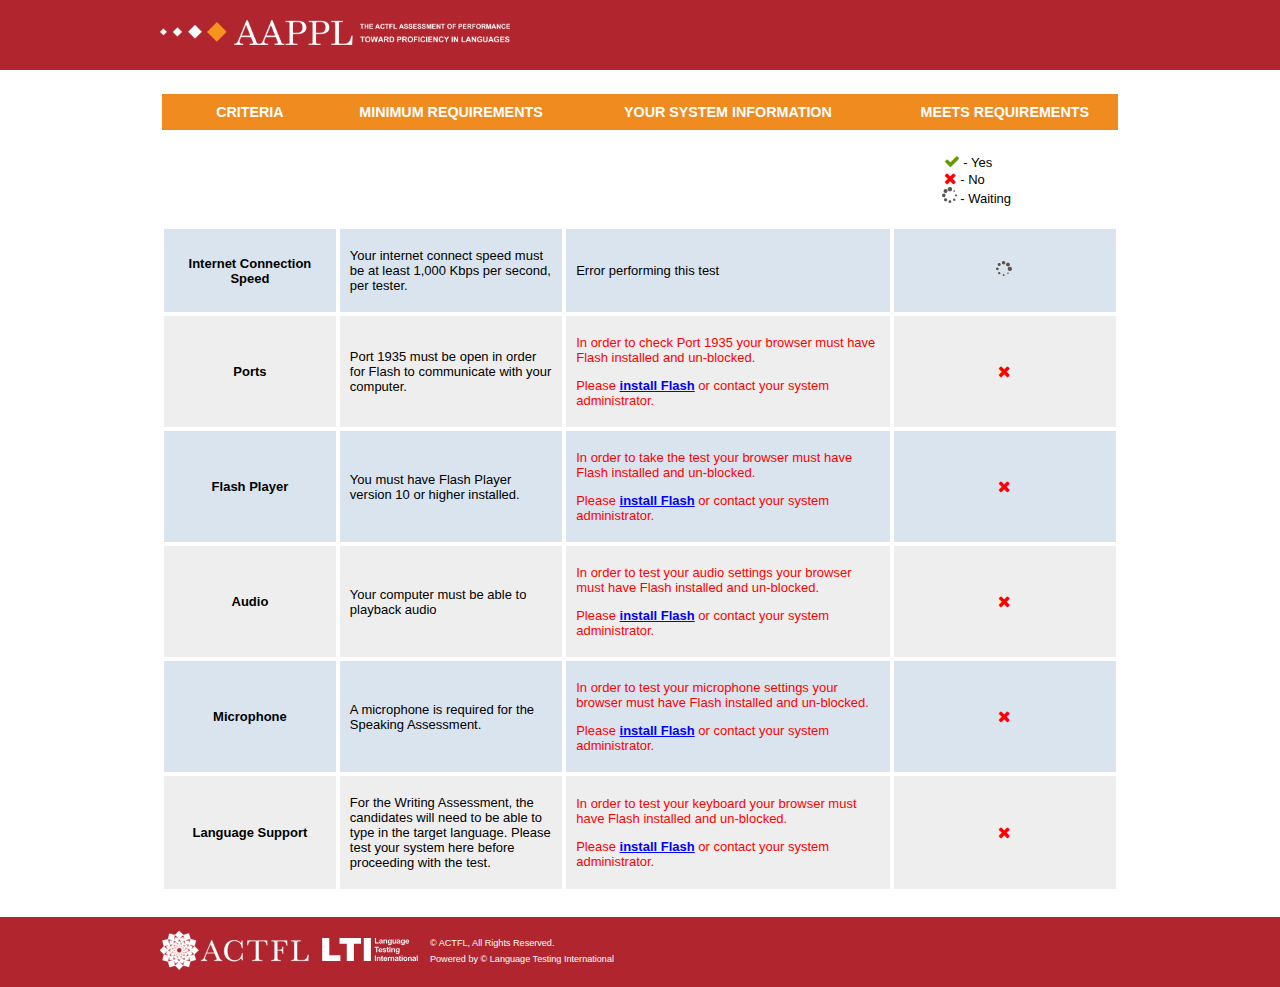
==== stand-alone.html @ 020218aa "New system check stand alone page" ====
<!DOCTYPE html>
<!--
******************************************************************************************
Description: This page performs the following checks on the client:
	1) Browser Name and Version with OS
	2) Screen Resolution
	3) Javascript Enabled and Version
	4) Cookies Enabled
	5) Bandwidth Speed
	6) Flash Player Installed and Version
	7) Microphone Test
	8) Target Language

04/10/03 Olga Perrone, Original work
06/16/09 Design by Smith Originals for AAPPL--http://aappl.lti-inc.net
01/26/10 Updates for IE 6 issues
04/21/10 Removed QuickTime
******************************************************************************************
-->

<!--[if lte IE 8 ]><html class="ie ie8" lang="en-US"> <![endif]-->
<!--[if IE 9 ]><html class="ie ie9" lang="en-US"> <![endif]-->
<!--[if IE ]><html class="ie" lang="en-US"> <![endif]-->
<!--[if (gt IE 9)|!(IE)]><!--><html lang="en-US"><!--<![endif]-->

<head>
<meta http-equiv="Content-Type" content="text/html; charset=ISO-8859-1">
<meta http-equiv="pragma" content="no-cache" />
<meta http-equiv="cache-control" content="no-cache, no-store, must-revalidate" />
<meta HTTP-EQUIV="expires" CONTENT="0">

<link rel="stylesheet" href="//maxcdn.bootstrapcdn.com/font-awesome/4.2.0/css/font-awesome.min.css" />
<link rel="stylesheet" href="css/normalize.css"/>	
<!-- <link rel="stylesheet" href="http://aappldemo.actfltesting.org/css/aappl-test.css" /> -->
<link rel="stylesheet" href="css/system-check.css"/>	

<script type="text/javascript" src="//ajax.googleapis.com/ajax/libs/jquery/1.11.1/jquery.min.js"></script>
<script type="text/javascript" src="js/system-check.js"></script>

<script src="js/swfobject.js"></script>

<title>AAPPL System Check</title>

</head>
<body>

	<div class="wrap">
		<div class="main">
			
			<div class="header">
				<div class="container">
					<img class="aappl-logo" src="media/logo.png" />
				</div>
			</div><!-- end head -->
			
			<div class="content">
				<div class="container">
					
					<div id="pass-message-top" class="panel system-msg pass hide">
						<div class="panel-content">
							<i class="fa fa-check"></i> <p>Congratulations! You have passed all of the system checks.</p>
						</div>
					</div>
					
					<div id="fail-message-top" class="panel system-msg error hide">
						<i class="fa fa-times"></i> <p>Your computer does not meet the minimum requirements. Please contact your system administrator for support.</p>
					</div>

					<noscript>
						<div class="panel system-msg error">
							<i class="fa fa-times"></i> <p>In order to perform the system check and take the AAPPL Test, you must have javascript enabled. Please contact your system administrator.</p>
						</div>
					</noscript>
					
					<table id="system-check" class="system-check-table hide">
						<thead>
							<tr>
								<th>CRITERIA</th>
								<th>MINIMUM REQUIREMENTS</th>
								<th>YOUR SYSTEM INFORMATION</th>
								<th>MEETS REQUIREMENTS</th>
							</tr>
						</thead>
						<tbody>
							<tr>
								<td colspan="3"></td>
								<td>
									<ul class="icon-key">
										<li><i class="fa fa-check"></i> - Yes</li>
										<li><i class="fa fa-times"></i> - No</li>
										<li><i class="waiting-static"></i> - Waiting</li>
									</ul>
								</td>
							</tr>
							
							<!--****************************** ROW 1 - Bandwidth ******************************-->						 
							<tr>
								<td>Internet Connection Speed</td>
								<td><p>Your internet connect speed must be at least <span id="min-connection"></span> Kbps per second, per tester.</p></td>
								<td>
									<p id="progress"></p>
									<div class="error-msg hide">
										<p>Your internet connection speed is not fast enough to take the test. Please contact your system administrator.</p>
									</div>
								</td>
								<td id="bandwidthCheckImg"><i class="check-status waiting"></i></td>
							</tr>
							
							<!--****************************** ROW 2 - Ports ******************************--> 
							<tr>
								<td>Ports</td>
								<td><p>Port 1935 must be open in order for Flash to communicate with your computer.</p></td>
								<td>
									<div class="displayFlash">
										<div id="portCheckMsg"></div>
										<div id="portCheck"></div>
									</div>
									<div class="installFlash error-msg">
										<p>In order to check Port 1935 your browser must have Flash installed and un-blocked.</p> 
										<p>Please <a href="http://www.adobe.com/go/getflashplayer" target="_blank">install Flash</a> or contact your system administrator.</p>
									</div>
									<div class="upgradeFlash error-msg">
										<p>In order to check Port 1935 you must have the latest version of Flash.</p>
										<p>Please <a href="http://www.adobe.com/go/getflashplayer" target="_blank">upgrade Flash</a> or contact your system administrator.</p>
									</div>
								</td>
								<td id="portsCheckImg"><i class="check-status waiting"></i></td>
							</tr>

							<!--****************************** ROW 3 - Flash Player ******************************-->							 
							<tr>
								<td>Flash Player</td>
								<td><p>You must have Flash Player version <span class="min-version-number"></span> or higher installed.</p></td>
								<td>
									<div class="displayFlash"><p>Flash Player version <span id="version-number"></span></p></div>
									<div class="installFlash error-msg">
										<p>In order to take the test your browser must have Flash installed and un-blocked.</p> 
										<p>Please <a href="http://www.adobe.com/go/getflashplayer" target="_blank">install Flash</a> or contact your system administrator.</p>
									</div>
									<div class="upgradeFlash error-msg">
										<p>Flash Player version <span id="version-number-low"></span> is installed. In order to take the test your browser must have the latest version of Flash.</p>
										<p>Please <a href="http://www.adobe.com/go/getflashplayer" target="_blank">upgrade Flash</a> or contact your system administrator.</p>
									</div>
								</td>
								<td id="flashCheckImg"><i class="check-status waiting"></i></td>
							</tr>

							<!--****************************** ROW 4 - MP3 Audio ******************************-->
							<tr>
								<td>Audio</td>
								<td><p>Your computer must be able to playback audio</p></td>
								<td>
									<div class="displayFlash">
										<div class="flash-control">
											<div id="audioPlayer"></div>
										</div>
										<p class="audio-instructions">Click <span class="play-text">Play</span> to test your audio.</p>
										<div id="audio-dialog" class="confirmation">
											<p>Were you able to listen to the audio?</p>
											<a class="generic-button passCheck disabled">Yes</a><a class="generic-button failCheck disabled">No</a>
										</div>
										<div class="error-msg hide">
											<p>Before you begin the test, please contact your system administrator to correctly configure your audio settings.</p>
										</div>
									</div>
									<div class="installFlash error-msg">
										<p>In order to test your audio settings your browser must have Flash installed and un-blocked.</p>
										<p>Please <a href="http://www.adobe.com/go/getflashplayer" target="_blank">install Flash</a> or contact your system administrator.</p>
									</div>
									<div class="upgradeFlash error-msg">
										<p>In order to test your audio settings your browser must have the latest version of Flash.</p>
										<p>Please <a href="http://www.adobe.com/go/getflashplayer" target="_blank">upgrade Flash</a> or contact your system administrator.</p>
									</div>			
								</td>
								<td id="MP3CheckImg"><i class="check-status waiting"></i></td>
							</tr>
							
							<!--****************************** ROW 5 - Microphone ******************************-->
							<tr>
								<td>Microphone</td>
								<td><p>A microphone is required for the Speaking Assessment.</p></td>
								<td>
									<div class="displayFlash">
										<div id="MicFlashDiv">
											<div class="flash-control">
												<div id="micCheck"></div>
											</div>
											<ol class="mic-instructions">
												<li>Click '<strong>Allow</strong>', if prompted by your browser.</li>
												<li>Click <span class="record-text">Record</span> and talk into your microphone.</li>
												<li>Click <span class="stop-text">Stop</span> when you are done recording.</li>
												<li>Click <span class="listen-text">Listen</span> to hear your recorded voice.</li>
											</ol>
											<div id="mic-dialog" class="confirmation">
												<p>Were you able to record your voice?</p>
												<a class="generic-button passCheck disabled">Yes</a><a class="generic-button failCheck disabled">No</a>
											</div>
											<div class="error-msg hide">
												<p>Before you begin the test, please contact your system administrator to correctly configure your microphone settings.</p>
											</div>											
										</div>
										<div id="NoMicDiv" class="hide">
											<div id="no-mic-dialog" class="confirmation">
												<p>Are you taking a Speaking Assessment?</p>
												<a class="generic-button failCheck">Yes</a><a class="generic-button passCheck">No</a>
											</div>											
											<div class="error-msg hide">
												<p>In order to take a Speaking Assessment your computer is required to have a working microphone.</p>
												<p>Please contact your system administrator to connect a microphone to your computer.</p>
											</div>
										</div>
									</div>
									<div class="installFlash error-msg">
										<p>In order to test your microphone settings your browser must have Flash installed and un-blocked.</p>
										<p>Please <a href="http://www.adobe.com/go/getflashplayer" target="_blank">install Flash</a> or contact your system administrator.</p>
									</div>
									<div class="upgradeFlash error-msg">
										<p>In order to test your microphone settings your browser must have the latest version of Flash.</p>
										<p>Please <a href="http://www.adobe.com/go/getflashplayer" target="_blank">upgrade Flash</a> or contact your system administrator.</p>
									</div>
								</td>
								<td id="microphoneCheckImg"><i class="check-status waiting"></i></td>
							</tr>

							<!--****************************** ROW 6 - Target Language ******************************-->
							<tr>
								<td>Language Support</td>
								<td><p>For the Writing Assessment, the candidates will need to be able to type in the target language. Please test your system here before proceeding with the test.</p></td>
								<td>
									<div class="displayFlash">
										<p>Try typing in the box below using the target language. Click on the buttons to change the direction of the text.</p>
										<div class="flash-control">
											<div id="keyboardCheck"></div>
										</div>
										<p>
											See Keyboard Setup/Use Instructions<br />
											<a href="http://symbolcodes.tlt.psu.edu/bylanguage/arabic.html#win" target="_blank">Arabic</a> <a href="http://symbolcodes.tlt.psu.edu/bylanguage/chinese.html#keyboard" target="_blank">Chinese</a> <a href="http://symbolcodes.tlt.psu.edu/bylanguage/french.html#winalt" target="_blank">French</a> <a href="http://symbolcodes.tlt.psu.edu/bylanguage/german.html#winalt" target="_blank">German</a> <a href="http://symbolcodes.tlt.psu.edu/bylanguage/russian.html#keyboard" target="_blank">Russian</a> <a href="http://symbolcodes.tlt.psu.edu/bylanguage/spanish.html#winalt" target="_blank">Spanish</a>
										</p>
										<div class="confirmation">
											<p>Can you type in the box above using the target language?</p>
											<a class="generic-button passCheck">Yes</a><a class="generic-button failCheck">No</a>
										</div>
										<div class="error-msg hide">
											<p>Before you begin the test, please contact your system administrator to correctly configure your keyboard settings.</p>
										</div>
									</div>
									<div class="installFlash error-msg">
										<p>In order to test your keyboard your browser must have Flash installed and un-blocked.</p>
										<p>Please <a href="http://www.adobe.com/go/getflashplayer" target="_blank">install Flash</a> or contact your system administrator.</p>
									</div>
									<div class="upgradeFlash error-msg">
										<p>In order to test your keyboard your browser must have the latest version of Flash.</p>
										<p>Please <a href="http://www.adobe.com/go/getflashplayer" target="_blank">upgrade Flash</a> or contact your system administrator.</p>
									</div>			
								</td>
								<td id="languageCheckImg"><i class="check-status waiting"></i></td>
							</tr>
	
						</tbody>
					</table>

					<div id="pass-message-bottom" class="panel system-msg pass hide">
						<div class="panel-content">
							<i class="fa fa-check"></i> <p>Congratulations! You have passed all of the system checks.</p>
						</div>
					</div>
					
					<div id="fail-message-bottom" class="panel system-msg error hide">
						<div class="panel-content">
							<i class="fa fa-times"></i> <p>Your computer does not meet the minimum requirements. Please contact your system administrator for support.</p>
						</div>
					</div>					
				
				</div><!-- end container -->
			</div><!-- end content -->
			
		</div><!-- end main-content -->
	</div><!-- end wrap -->
	
	<div class="footer">
		<div class="container">			
			<div class="footer-col">
				<img class="actfl-footer-logo" src="media/logo-sm-actfl.png" />
			</div>
			<div class="footer-col">
				<object class="lti-footer-logo"  type="image/svg+xml" data="media/LTI-logo-white.svg"><span class="lti-footer-logo"><img src="media/LTI-logo-white.png" /></span></object>
			</div>			
			<span class="footer-col footer-copy">
				<p>&copy; ACTFL, All Rights Reserved.</p>
				<p>Powered by &copy; Language Testing International</p>
			</span>
		</div>
	</div><!-- end footer -->

</body>
</html>
---- css/system-check.css ----
/*********************** Font Sizes ***********************/
body {
		font-size: 13px;
}

h2 {
	font-size: 2em;
}

h3 {
	font-size: 1.3em;
}

h4 {
	font-size: 1em;
}

a {
	font-weight: bold;
	color: #00f;
}

.footer .footer-copy p {
	font-size: 0.7em;	
	line-height: .7em;
}

/*********************** End Font Sizes ***********************/

/*********************** Content Styles ***********************/

.system-check-panel {
	width: 400px;
	margin: 24px auto 0;
}

.system-msg {
	border-left: 12px solid;
	margin: 24px auto 0;
}

	.system-msg.error {
		border-color: #f00;
	}

	.system-msg.error .fa {
		color: #f00;
	}

	.system-msg.pass {
		border-color: #690;
	}

	.system-msg.pass  .fa {
		color: #690;
	}

	.system-msg .fa {
		float: left;
		margin: 10px 6px 0 -10px;
		font-size: 1.5em;
	}

	.system-msg p {
		padding: 12px 0 0 16px;
		margin: 0;
		text-align: center;
		font-size: 1.2em;
		font-weight: bold;
	}

/*~*~*~*~*~*~*~* Row/Column Styles *~*~*~*~*~*~*~*/

.system-check-table {
	width: 100%;
	margin-top: 24px;
	border-collapse:collapse;
}

.system-check-table th {
	background-color: #f08b20;
	color: #fff;
	font-size: 1.1em;
	padding: 10px 0;
}

.system-check-table tbody {
	font-size: 1em;
}

.system-check-table tbody td {
	border: 4px solid #fff;	
}

.system-check-table td {
	padding: 6px 10px;
}

.system-check-table tr:nth-child(odd) {
	background-color: #eee;
}

.system-check-table tr:nth-child(even) {
	background-color: #d9e4ee;
}

.system-check-table tr:nth-child(1) {
	background-color: #fff;
}

.system-check-table tr td:nth-child(1) {
	width: 150px;
	text-align: center;
	font-weight: bold;
}

.system-check-table tr td:nth-child(2) {
	width: 200px;
}

.system-check-table tr td:nth-child(3) {
	width: 300px;
}

.system-check-table tr td:nth-child(4) {
	text-align: center;
}

/*~*~*~*~*~*~*~* Generic Panel *~*~*~*~*~*~*~*/

.panel 
{
    background-color: #eee;
    padding: 0 20px 10px;
    -webkit-border-radius: 6px;
    -moz-border-radius: 6px;
    border-radius: 6px;
    box-shadow: 0 1px 1px 0 #999;
    -webkit-box-shadow: 0 1px 1px 0 #999;
}


	.panel .panel-title {
		background-color: #B0252E;
		margin: 0 -20px 0;
		padding: 0 20px 10px;
		height: 30px;
		color: #fff;
		-webkit-border-top-left-radius: 6px;
		-webkit-border-top-right-radius: 6px;
		-moz-border-radius-topleft: 6px;
		-moz-border-radius-topright: 6px;
		border-top-left-radius: 6px;
		border-top-right-radius: 6px;
	}

		.panel .panel-title h3 {
			margin: 0;
			padding: 0;
			line-height: 40px;
		}

		.panel .panel-title .aappl-icon {
			margin-right: 12px;
		}
		
	.panel .panel-content {
		line-height: 19px;
	}

/*~*~*~*~*~*~*~* Cofirmation Dialog *~*~*~*~*~*~*~*/

.confirmation {
	text-align: center;
	/*font-size: 1.2em;*/
	font-weight: bold;
	margin-bottom: 4px;
}

.confirmation p {
	margin-bottom: 6px;
}

.system-check-panel .generic-button,
.system-check-table .generic-button {
	display: inline-block;
	padding: 4px 24px;
	font-weight: normal;
	text-decoration: none;
	color: #000;
	border: 1px solid #999;
	background: rgb(238,238,238); /* Old browsers */
	background: -moz-linear-gradient(top,  rgba(238,238,238,1) 0%, rgba(204,204,204,1) 100%); /* FF3.6+ */
	background: -webkit-gradient(linear, left top, left bottom, color-stop(0%,rgba(238,238,238,1)), color-stop(100%,rgba(204,204,204,1))); /* Chrome,Safari4+ */
	background: -webkit-linear-gradient(top,  rgba(238,238,238,1) 0%,rgba(204,204,204,1) 100%); /* Chrome10+,Safari5.1+ */
	background: -o-linear-gradient(top,  rgba(238,238,238,1) 0%,rgba(204,204,204,1) 100%); /* Opera 11.10+ */
	background: -ms-linear-gradient(top,  rgba(238,238,238,1) 0%,rgba(204,204,204,1) 100%); /* IE10+ */
	background: linear-gradient(to bottom,  rgba(238,238,238,1) 0%,rgba(204,204,204,1) 100%); /* W3C */
	filter: progid:DXImageTransform.Microsoft.gradient( startColorstr='#eeeeee', endColorstr='#cccccc',GradientType=0 ); /* IE6-9 */
}

.system-check-panel .generic-button:hover,
.system-check-table .generic-button:hover {
	border: 1px solid #333;
	cursor: pointer;
	color: #000;
}

.system-check-panel .generic-button.disabled,
.system-check-table .generic-button.disabled {
	cursor: default;
	background: #ddd;
	color: #ccc;
	border: 1px solid #ccc;
}

.passCheck, .failCheck {
	margin: 0 2px;
}

/*~*~*~*~*~*~*~* Pass/Fail Icons *~*~*~*~*~*~*~*/

.icon-key {
	list-style: none;
}

.system-check-table .fa {
	font-size: 16px;
}

.system-check-table .fa-check {
	color: #690;
}

.system-check-table .fa-times {
	color: #f00;
}

.system-check-table .waiting:before {
	display: inline-block;
	margin-left: -2px;
	content: url(../media/waiting.gif);
}

.system-check-table .waiting-static:before {
	display: inline-block;
	margin-left: -2px;
	content: url(../media/waiting-static.png);
}

/*~*~*~*~*~*~*~* Flash Controls *~*~*~*~*~*~*~*/

.installFlash,
.upgradeFlash,
.displayFlash {
	display: none;
}

.flash-control,
#keyboardCheck {
	display: block;
	text-align: center;
	margin: 0 auto;
	position: relative; 
}	

/*~*~*~*~*~*~*~* Mic/Audio Instructions *~*~*~*~*~*~*~*/

.audio-instructions {
	text-align: center;
}

ol.mic-instructions {
	padding-left: 12px;	
}

ol.mic-instructions li {		
	margin: 0 auto;
	text-align: left;
	line-height: 16px;
}

.record-text,
.stop-text,
.listen-text,
.play-text {
	font-weight: bold;
}

.record-text {
	color: #f00;
}

.stop-text {
	color: #f90; 
}

.listen-text {
	color: #c3c;
}

.play-text {
	color: #690; 
}

/*~*~*~*~*~*~*~* General Styles *~*~*~*~*~*~*~*/

.centered {
	text-align: center;
}

.error-msg {
	color: #f00;
}

.no-script-message {
	margin-top: 30px;
	text-align: center;
}

.show {
	display: block;
}

.hide {
	display: none;
}

/*********************** End Content Styles ***********************/

/*********************** begin header ***********************/

.header {
	background-color: #B0252E;
	height: 70px;
}

.header .container {
	padding: 0 6px;
}

.aappl-logo {
	width: 350px;
	margin-top: 14px;
}

/*********************** end header ***********************/

/*********************** begin footer ***********************/

.footer {
	background-color: #B0252E;
	color: #fff;
}

	.footer .container {
		padding: 14px 6px;
	}

	.footer .footer-col {
		float: left;
		margin-right: 12px;
	}

	.footer .lti-footer-logo {
		display: block;
		margin-top: 7px;
		width: 96px;
		height: 23px;
	}

/*********************** end footer ***********************/

/*set the width of the page */
/* applied to the header, content and footer */
.container {
	max-width: 960px;
	margin: 0 auto 24px;
}

/* begin footer fix */
html, body {
    height: 100%;
}

.wrap {
    min-height: 100%;
    min-width: 960px;
}

.main {
    padding-bottom: 70px; /* footer height */
}

.footer {
	margin-top: -70px; /* negative value of footer height */
    min-width: 960px;
	height: 70px;
}
/* end footer fix */

/*********************** ie styles ***********************/
.ie .system-check-table td {
	outline: 4px solid #fff;	
}
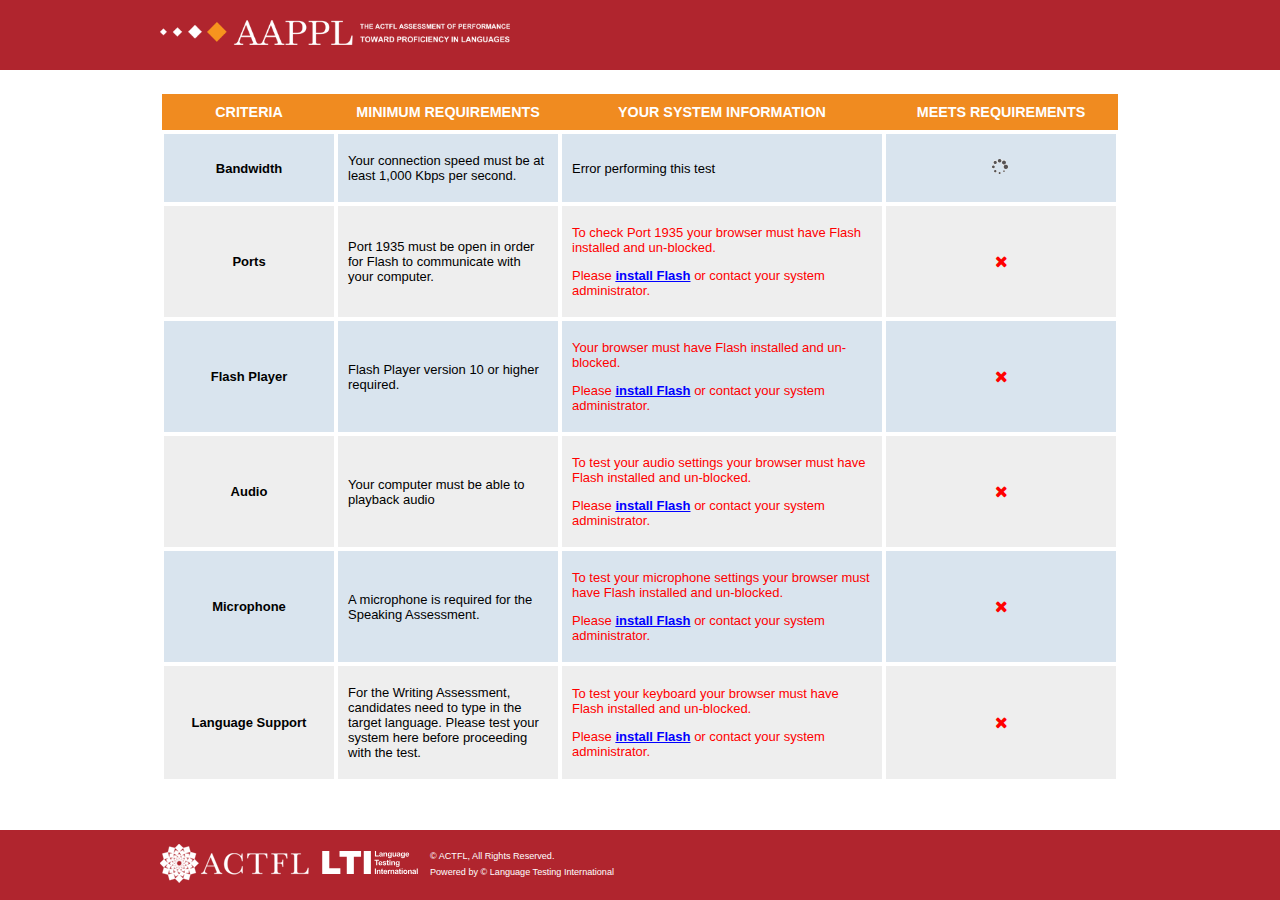
==== commit 59fd1858: "Make copy changes from Stefano" ====
--- a/stand-alone.html
+++ b/stand-alone.html
@@ -58,12 +58,12 @@
 					
 					<div id="pass-message-top" class="panel system-msg pass hide">
 						<div class="panel-content">
-							<i class="fa fa-check"></i> <p>Congratulations! You have passed all of the system checks.</p>
+							<i class="fa fa-check"></i> <p>Congratulations! You've passed all of the system checks.</p>
 						</div>
 					</div>
 					
 					<div id="fail-message-top" class="panel system-msg error hide">
-						<i class="fa fa-times"></i> <p>Your computer does not meet the minimum requirements. Please contact your system administrator for support.</p>
+						<i class="fa fa-times"></i> <p>Your computer does not meet the minimum requirements. Please contact your system administrator.</p>
 					</div>
 
 					<noscript>
@@ -82,25 +82,15 @@
 							</tr>
 						</thead>
 						<tbody>
-							<tr>
-								<td colspan="3"></td>
-								<td>
-									<ul class="icon-key">
-										<li><i class="fa fa-check"></i> - Yes</li>
-										<li><i class="fa fa-times"></i> - No</li>
-										<li><i class="waiting-static"></i> - Waiting</li>
-									</ul>
-								</td>
-							</tr>
 							
 							<!--****************************** ROW 1 - Bandwidth ******************************-->						 
 							<tr>
-								<td>Internet Connection Speed</td>
-								<td><p>Your internet connect speed must be at least <span id="min-connection"></span> Kbps per second, per tester.</p></td>
+								<td>Bandwidth</td>
+								<td><p>Your connection speed must be at least <span id="min-connection"></span> Kbps per second.</p></td>
 								<td>
 									<p id="progress"></p>
 									<div class="error-msg hide">
-										<p>Your internet connection speed is not fast enough to take the test. Please contact your system administrator.</p>
+										<p>Your connection is too slow. Please contact your system administrator.</p>
 									</div>
 								</td>
 								<td id="bandwidthCheckImg"><i class="check-status waiting"></i></td>
@@ -116,11 +106,11 @@
 										<div id="portCheck"></div>
 									</div>
 									<div class="installFlash error-msg">
-										<p>In order to check Port 1935 your browser must have Flash installed and un-blocked.</p> 
-										<p>Please <a href="http://www.adobe.com/go/getflashplayer" target="_blank">install Flash</a> or contact your system administrator.</p>
-									</div>
-									<div class="upgradeFlash error-msg">
-										<p>In order to check Port 1935 you must have the latest version of Flash.</p>
+										<p>To check Port 1935 your browser must have Flash installed and un-blocked.</p> 
+										<p>Please <a href="http://www.adobe.com/go/getflashplayer" target="_blank">install Flash</a> or contact your system administrator.</p>
+									</div>
+									<div class="upgradeFlash error-msg">
+										<p>To check Port 1935 the latest version of Flash is required.</p>
 										<p>Please <a href="http://www.adobe.com/go/getflashplayer" target="_blank">upgrade Flash</a> or contact your system administrator.</p>
 									</div>
 								</td>
@@ -130,15 +120,15 @@
 							<!--****************************** ROW 3 - Flash Player ******************************-->							 
 							<tr>
 								<td>Flash Player</td>
-								<td><p>You must have Flash Player version <span class="min-version-number"></span> or higher installed.</p></td>
+								<td><p>Flash Player version <span class="min-version-number"></span> or higher required.</p></td>
 								<td>
 									<div class="displayFlash"><p>Flash Player version <span id="version-number"></span></p></div>
 									<div class="installFlash error-msg">
-										<p>In order to take the test your browser must have Flash installed and un-blocked.</p> 
-										<p>Please <a href="http://www.adobe.com/go/getflashplayer" target="_blank">install Flash</a> or contact your system administrator.</p>
-									</div>
-									<div class="upgradeFlash error-msg">
-										<p>Flash Player version <span id="version-number-low"></span> is installed. In order to take the test your browser must have the latest version of Flash.</p>
+										<p>Your browser must have Flash installed and un-blocked.</p> 
+										<p>Please <a href="http://www.adobe.com/go/getflashplayer" target="_blank">install Flash</a> or contact your system administrator.</p>
+									</div>
+									<div class="upgradeFlash error-msg">
+										<p>Flash Player version <span id="version-number-low"></span> is installed. Your browser must have the latest version of Flash installed.</p>
 										<p>Please <a href="http://www.adobe.com/go/getflashplayer" target="_blank">upgrade Flash</a> or contact your system administrator.</p>
 									</div>
 								</td>
@@ -154,21 +144,21 @@
 										<div class="flash-control">
 											<div id="audioPlayer"></div>
 										</div>
-										<p class="audio-instructions">Click <span class="play-text">Play</span> to test your audio.</p>
+										<p class="audio-instructions">Click <span class="play-text">Play</span> to test audio.</p>
 										<div id="audio-dialog" class="confirmation">
-											<p>Were you able to listen to the audio?</p>
+											<p>Did you hear the audio?</p>
 											<a class="generic-button passCheck disabled">Yes</a><a class="generic-button failCheck disabled">No</a>
 										</div>
 										<div class="error-msg hide">
-											<p>Before you begin the test, please contact your system administrator to correctly configure your audio settings.</p>
-										</div>
-									</div>
-									<div class="installFlash error-msg">
-										<p>In order to test your audio settings your browser must have Flash installed and un-blocked.</p>
-										<p>Please <a href="http://www.adobe.com/go/getflashplayer" target="_blank">install Flash</a> or contact your system administrator.</p>
-									</div>
-									<div class="upgradeFlash error-msg">
-										<p>In order to test your audio settings your browser must have the latest version of Flash.</p>
+											<p>Before you begin the test, please contact your system administrator to configure your audio settings.</p>
+										</div>
+									</div>
+									<div class="installFlash error-msg">
+										<p>To test your audio settings your browser must have Flash installed and un-blocked.</p>
+										<p>Please <a href="http://www.adobe.com/go/getflashplayer" target="_blank">install Flash</a> or contact your system administrator.</p>
+									</div>
+									<div class="upgradeFlash error-msg">
+										<p>To test your audio settings the latest version of Flash is required.</p>
 										<p>Please <a href="http://www.adobe.com/go/getflashplayer" target="_blank">upgrade Flash</a> or contact your system administrator.</p>
 									</div>			
 								</td>
@@ -187,8 +177,8 @@
 											</div>
 											<ol class="mic-instructions">
 												<li>Click '<strong>Allow</strong>', if prompted by your browser.</li>
-												<li>Click <span class="record-text">Record</span> and talk into your microphone.</li>
-												<li>Click <span class="stop-text">Stop</span> when you are done recording.</li>
+												<li>Click <span class="record-text">Record</span> and speak into your microphone.</li>
+												<li>Click <span class="stop-text">Stop</span> when you are finished recording.</li>
 												<li>Click <span class="listen-text">Listen</span> to hear your recorded voice.</li>
 											</ol>
 											<div id="mic-dialog" class="confirmation">
@@ -196,7 +186,7 @@
 												<a class="generic-button passCheck disabled">Yes</a><a class="generic-button failCheck disabled">No</a>
 											</div>
 											<div class="error-msg hide">
-												<p>Before you begin the test, please contact your system administrator to correctly configure your microphone settings.</p>
+												<p>Before you begin the test, please contact your system administrator to configure your microphone settings.</p>
 											</div>											
 										</div>
 										<div id="NoMicDiv" class="hide">
@@ -205,17 +195,17 @@
 												<a class="generic-button failCheck">Yes</a><a class="generic-button passCheck">No</a>
 											</div>											
 											<div class="error-msg hide">
-												<p>In order to take a Speaking Assessment your computer is required to have a working microphone.</p>
-												<p>Please contact your system administrator to connect a microphone to your computer.</p>
+												<p>To take a Speaking Assessment your computer is required to have a working microphone.</p>
+												<p>Please contact your system administrator.</p>
 											</div>
 										</div>
 									</div>
 									<div class="installFlash error-msg">
-										<p>In order to test your microphone settings your browser must have Flash installed and un-blocked.</p>
-										<p>Please <a href="http://www.adobe.com/go/getflashplayer" target="_blank">install Flash</a> or contact your system administrator.</p>
-									</div>
-									<div class="upgradeFlash error-msg">
-										<p>In order to test your microphone settings your browser must have the latest version of Flash.</p>
+										<p>To test your microphone settings your browser must have Flash installed and un-blocked.</p>
+										<p>Please <a href="http://www.adobe.com/go/getflashplayer" target="_blank">install Flash</a> or contact your system administrator.</p>
+									</div>
+									<div class="upgradeFlash error-msg">
+										<p>To test your microphone settings the latest version of Flash is required.</p>
 										<p>Please <a href="http://www.adobe.com/go/getflashplayer" target="_blank">upgrade Flash</a> or contact your system administrator.</p>
 									</div>
 								</td>
@@ -225,10 +215,10 @@
 							<!--****************************** ROW 6 - Target Language ******************************-->
 							<tr>
 								<td>Language Support</td>
-								<td><p>For the Writing Assessment, the candidates will need to be able to type in the target language. Please test your system here before proceeding with the test.</p></td>
-								<td>
-									<div class="displayFlash">
-										<p>Try typing in the box below using the target language. Click on the buttons to change the direction of the text.</p>
+								<td><p>For the Writing Assessment, candidates need to type in the target language. Please test your system here before proceeding with the test.</p></td>
+								<td>
+									<div class="displayFlash">
+										<p>Type in the box below using the target language. Click on the buttons to change the direction of the text.</p>
 										<div class="flash-control">
 											<div id="keyboardCheck"></div>
 										</div>
@@ -241,15 +231,15 @@
 											<a class="generic-button passCheck">Yes</a><a class="generic-button failCheck">No</a>
 										</div>
 										<div class="error-msg hide">
-											<p>Before you begin the test, please contact your system administrator to correctly configure your keyboard settings.</p>
-										</div>
-									</div>
-									<div class="installFlash error-msg">
-										<p>In order to test your keyboard your browser must have Flash installed and un-blocked.</p>
-										<p>Please <a href="http://www.adobe.com/go/getflashplayer" target="_blank">install Flash</a> or contact your system administrator.</p>
-									</div>
-									<div class="upgradeFlash error-msg">
-										<p>In order to test your keyboard your browser must have the latest version of Flash.</p>
+											<p>Before you begin the test, please contact your system administrator to configure your keyboard settings.</p>
+										</div>
+									</div>
+									<div class="installFlash error-msg">
+										<p>To test your keyboard your browser must have Flash installed and un-blocked.</p>
+										<p>Please <a href="http://www.adobe.com/go/getflashplayer" target="_blank">install Flash</a> or contact your system administrator.</p>
+									</div>
+									<div class="upgradeFlash error-msg">
+										<p>To test your keyboard the latest version of Flash is required.</p>
 										<p>Please <a href="http://www.adobe.com/go/getflashplayer" target="_blank">upgrade Flash</a> or contact your system administrator.</p>
 									</div>			
 								</td>
@@ -257,17 +247,17 @@
 							</tr>
 	
 						</tbody>
-					</table>
-
+					</table>					
+					
 					<div id="pass-message-bottom" class="panel system-msg pass hide">
 						<div class="panel-content">
-							<i class="fa fa-check"></i> <p>Congratulations! You have passed all of the system checks.</p>
+							<i class="fa fa-check"></i> <p>Congratulations! You've passed all of the system checks.</p>
 						</div>
 					</div>
 					
 					<div id="fail-message-bottom" class="panel system-msg error hide">
 						<div class="panel-content">
-							<i class="fa fa-times"></i> <p>Your computer does not meet the minimum requirements. Please contact your system administrator for support.</p>
+							<i class="fa fa-times"></i> <p>Your computer does not meet the minimum requirements. Please contact your system administrator.</p>
 						</div>
 					</div>					
 				
--- a/css/system-check.css
+++ b/css/system-check.css
@@ -97,15 +97,11 @@
 }
 
 .system-check-table tr:nth-child(odd) {
+	background-color: #d9e4ee;
+}
+
+.system-check-table tr:nth-child(even) {
 	background-color: #eee;
-}
-
-.system-check-table tr:nth-child(even) {
-	background-color: #d9e4ee;
-}
-
-.system-check-table tr:nth-child(1) {
-	background-color: #fff;
 }
 
 .system-check-table tr td:nth-child(1) {
@@ -220,10 +216,6 @@
 
 /*~*~*~*~*~*~*~* Pass/Fail Icons *~*~*~*~*~*~*~*/
 
-.icon-key {
-	list-style: none;
-}
-
 .system-check-table .fa {
 	font-size: 16px;
 }
@@ -256,12 +248,10 @@
 	display: none;
 }
 
-.flash-control,
-#keyboardCheck {
+.flash-control {
 	display: block;
 	text-align: center;
 	margin: 0 auto;
-	position: relative; 
 }	
 
 /*~*~*~*~*~*~*~* Mic/Audio Instructions *~*~*~*~*~*~*~*/
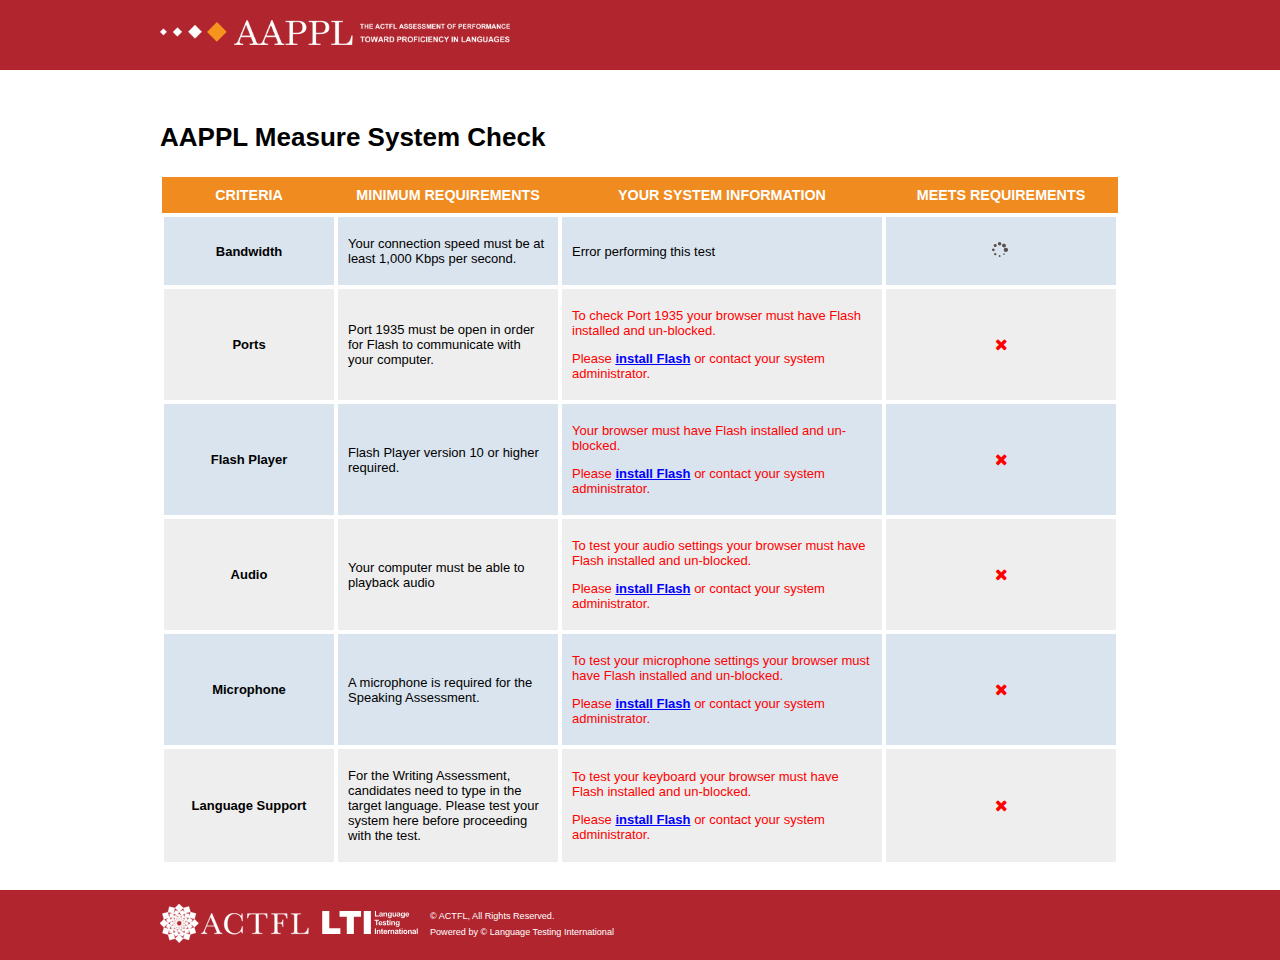
==== commit 123d68fb: "Added final tweaks" ====
--- a/stand-alone.html
+++ b/stand-alone.html
@@ -31,15 +31,14 @@
 
 <link rel="stylesheet" href="//maxcdn.bootstrapcdn.com/font-awesome/4.2.0/css/font-awesome.min.css" />
 <link rel="stylesheet" href="css/normalize.css"/>	
-<!-- <link rel="stylesheet" href="http://aappldemo.actfltesting.org/css/aappl-test.css" /> -->
-<link rel="stylesheet" href="css/system-check.css"/>	
+<link rel="stylesheet" href="css/system-check.css?ver1.0"/>	
 
 <script type="text/javascript" src="//ajax.googleapis.com/ajax/libs/jquery/1.11.1/jquery.min.js"></script>
-<script type="text/javascript" src="js/system-check.js"></script>
+<script type="text/javascript" src="js/system-check.js?ver1.0"></script>
 
 <script src="js/swfobject.js"></script>
 
-<title>AAPPL System Check</title>
+<title>AAPPL Measure System Check</title>
 
 </head>
 <body>
@@ -56,6 +55,8 @@
 			<div class="content">
 				<div class="container">
 					
+					<h2>AAPPL Measure System Check</h2>
+					
 					<div id="pass-message-top" class="panel system-msg pass hide">
 						<div class="panel-content">
 							<i class="fa fa-check"></i> <p>Congratulations! You've passed all of the system checks.</p>
@@ -147,7 +148,7 @@
 										<p class="audio-instructions">Click <span class="play-text">Play</span> to test audio.</p>
 										<div id="audio-dialog" class="confirmation">
 											<p>Did you hear the audio?</p>
-											<a class="generic-button passCheck disabled">Yes</a><a class="generic-button failCheck disabled">No</a>
+											<a class="generic-button passCheck">Yes</a><a class="generic-button failCheck">No</a>
 										</div>
 										<div class="error-msg hide">
 											<p>Before you begin the test, please contact your system administrator to configure your audio settings.</p>
@@ -183,7 +184,7 @@
 											</ol>
 											<div id="mic-dialog" class="confirmation">
 												<p>Were you able to record your voice?</p>
-												<a class="generic-button passCheck disabled">Yes</a><a class="generic-button failCheck disabled">No</a>
+												<a class="generic-button passCheck">Yes</a><a class="generic-button failCheck">No</a>
 											</div>
 											<div class="error-msg hide">
 												<p>Before you begin the test, please contact your system administrator to configure your microphone settings.</p>
--- a/css/system-check.css
+++ b/css/system-check.css
@@ -295,6 +295,10 @@
 
 /*~*~*~*~*~*~*~* General Styles *~*~*~*~*~*~*~*/
 
+.content > .container h2 {
+	margin-top: 52px;
+}
+
 .centered {
 	text-align: center;
 }
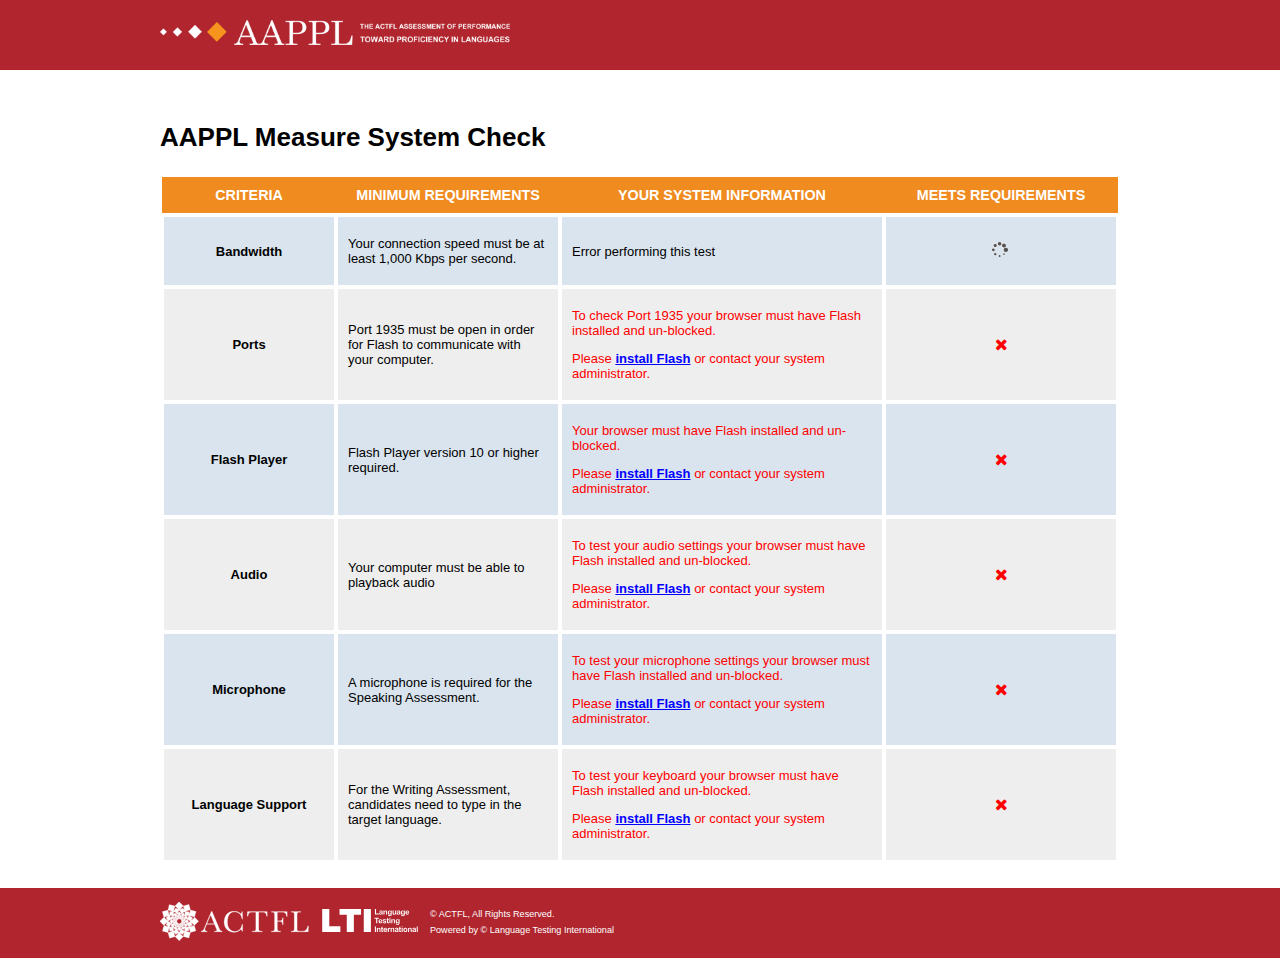
==== commit 8f999a4e: "Copy change from Stefano" ====
--- a/stand-alone.html
+++ b/stand-alone.html
@@ -216,7 +216,7 @@
 							<!--****************************** ROW 6 - Target Language ******************************-->
 							<tr>
 								<td>Language Support</td>
-								<td><p>For the Writing Assessment, candidates need to type in the target language. Please test your system here before proceeding with the test.</p></td>
+								<td><p>For the Writing Assessment, candidates need to type in the target language.</p></td>
 								<td>
 									<div class="displayFlash">
 										<p>Type in the box below using the target language. Click on the buttons to change the direction of the text.</p>
